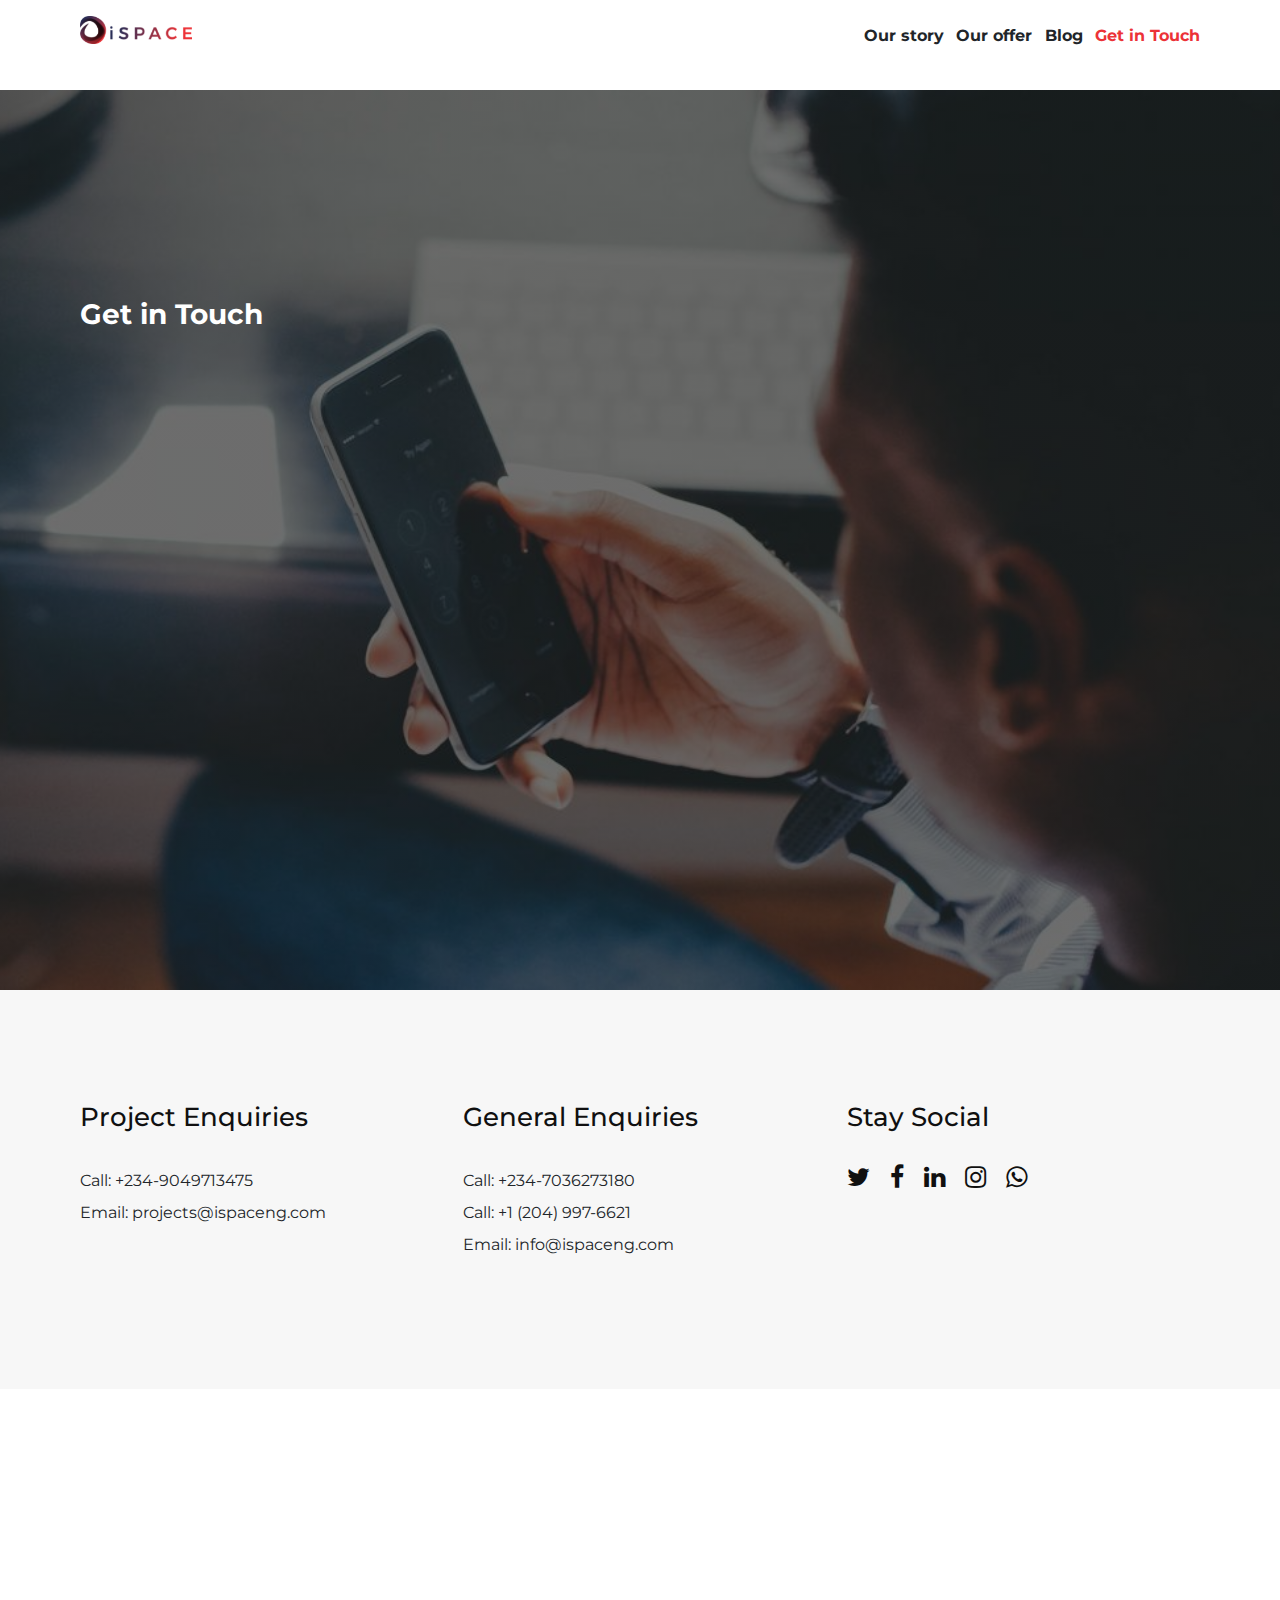
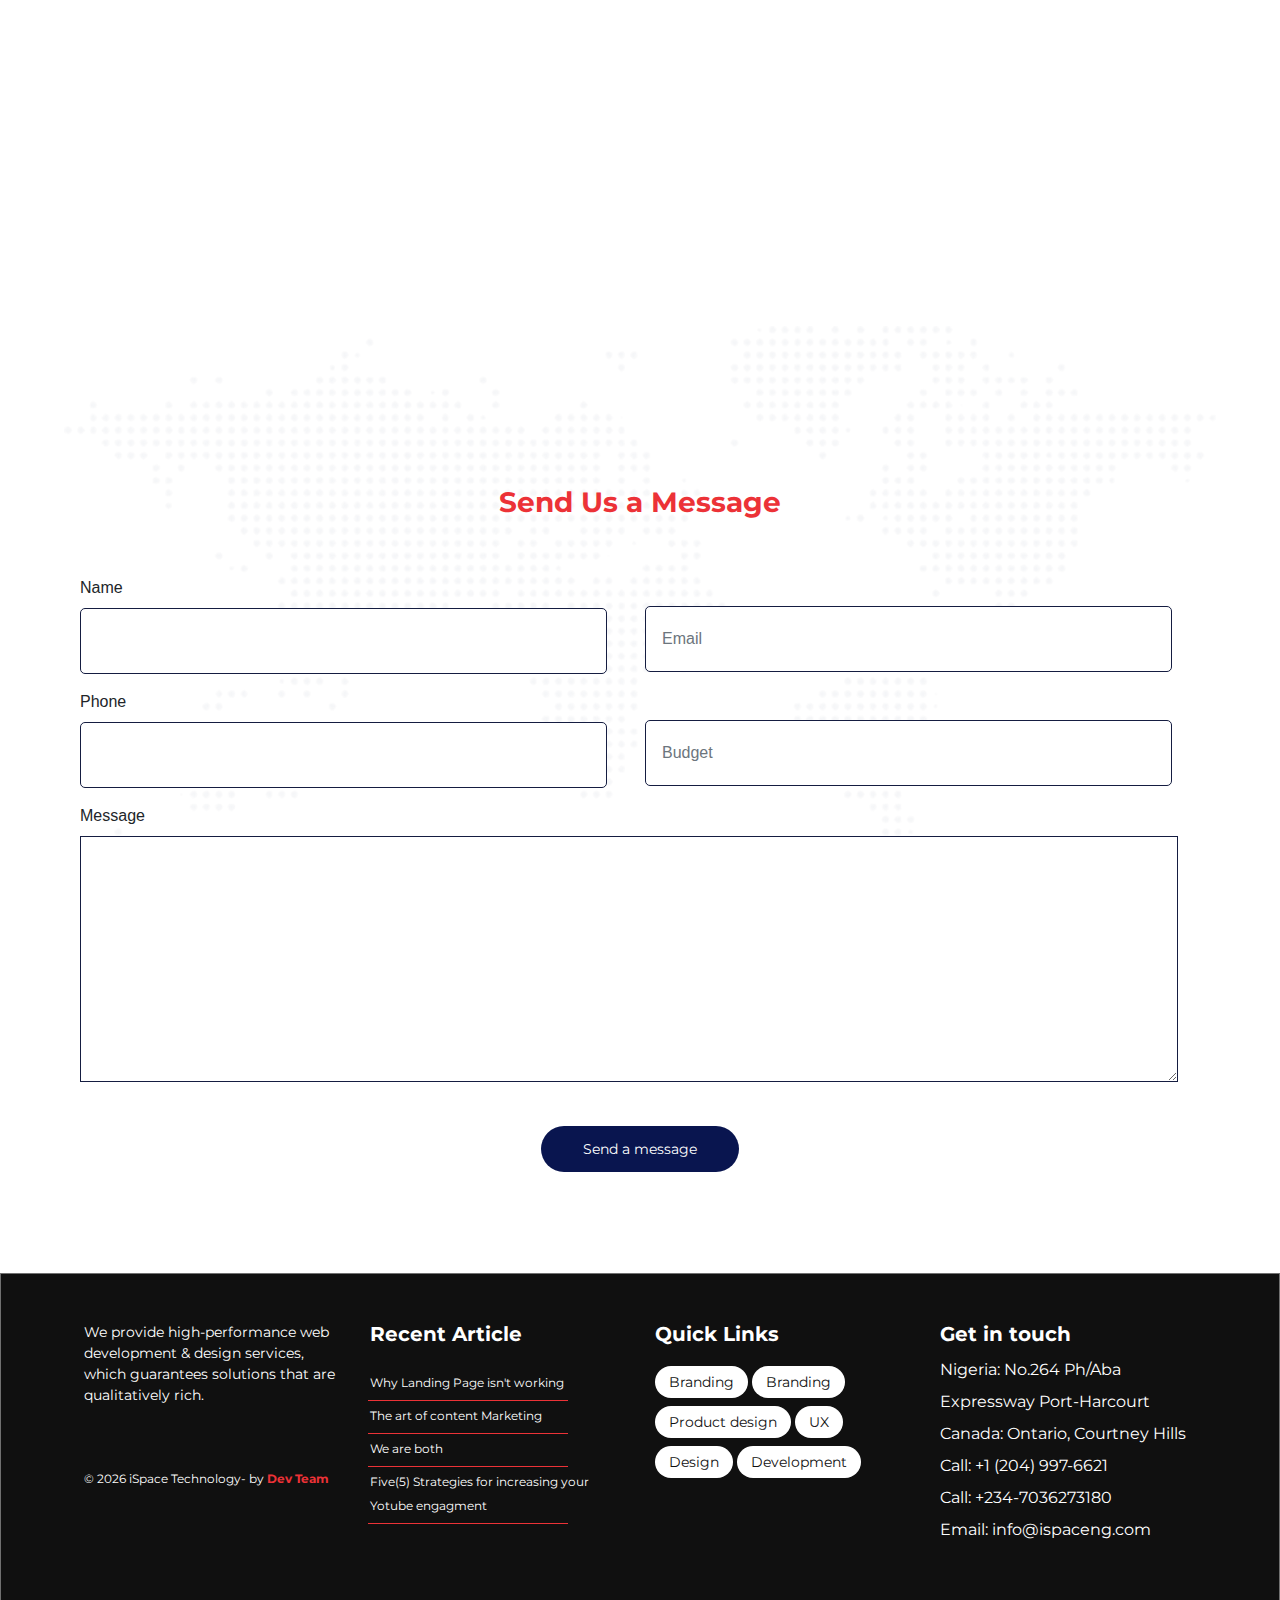
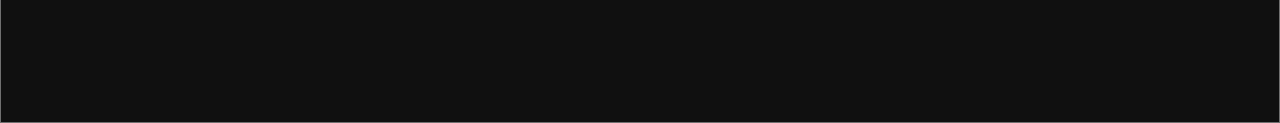
==== contact.html @ ebd1ff1b "all pages implemented" ====
<!DOCTYPE html>
<html lang="en">

<head>
    <meta charset="UTF-8">
    <meta name="viewport" content="width=device-width, initial-scale=1.0">
    <title>Get in Touch - iSpace Technology</title>

    <!-- Favicon -->
   <link rel="apple-touch-icon" sizes="180x180" href="assets/img/favicon/apple-touch-icon.png">
   <link rel="icon" type="image/png" sizes="32x32" href="assets/img/favicon/favicon-32x32.png">
   <link rel="icon" type="image/png" sizes="16x16" href="assets/img/favicon/favicon-16x16.png">
   <link rel="manifest" href="assets/img/favicon/site.webmanifest">

    <!-- google font -->
    <link
        href="https://fonts.googleapis.com/css2?family=Montserrat:wght@400;600;700;800&family=Ubuntu:ital,wght@0,700;1,400&display=swap"
        rel="stylesheet">

    <!-- bootstrap -->
    <link rel="stylesheet" href="assets/libs/bootstrap/css/bootstrap.min.css">

    <!-- font=awesome -->
    <link rel="stylesheet" href="assets/libs/font-awesome/css/font-awesome.min.css">

    <!-- AOS-->
    <link rel="stylesheet" href="assets/libs/aos-master/dist/aos.css">

    <!-- main style sheet -->
    <link rel="stylesheet" href="css/style.css">
</head>

<body>

    <!-- NAVIGATION -->

    <nav class="section_padding" id="header">
        <div class="logo">
            <a href="index.html">
                <img src="assets/img/ispace-logo.png" alt="ispace-logo">
            </a>
        </div>

        <div class="nav_link_holder mt-2">
            <a href="our-story.html">Our story</a>
            <a href="our-offer.html">Our offer</a>
            <a href="blog.html">Blog</a>
            <a href="contact.html" class="active">Get in Touch</a>
        </div>
        <span class="open_btn" onclick="openNav()">&#9776;</span>
    </nav>

    <!-- MOBILE NAVIGATION -->

    <div class="mobile_nav" id="myNav">
        <a href="javascript:void(0)" class="close_btn" onclick="closeNav()">&times;</a>
        <div class="mobile_nav_content">
            <a href="our-story.html">Our story</a>
            <a href="our-offer.html">Our offer</a>
            <a href="blog.html">Blog</a>
            <a href="contact.html" class="active">Get in Touch</a>
        </div>
    </div>

    <!-- END OF NAVIGATION -->


    <!-- CONTACT HERO SECTION -->

    <section class="contact">
        <div class="section_padding">
            <div class="contact-text">
                <h5>Get in Touch</h5>
            </div>
        </div>
    </section>


    <!-- END OF CONTACT SECTION -->


    <!-- ENQURIES SECTION -->

    <section class="contact-enquries">
        <div class="section_padding">
            <div class="row">
                <div class="col-md-4">
                    <h5>Project Enquiries</h5>
                    <p>Call: +234-9049713475 <br>
                        Email: projects@ispaceng.com
                    </p>
                </div>
                <div class="col-md-4">
                    <h5>General Enquiries</h5>
                    <p>Call: +234-7036273180 <br>
                        Call: +1 (204) 997-6621 <br>
                        Email: info@ispaceng.com
                    </p>
                </div>
                <div class="col-md-4">
                    <h5>Stay Social</h5>
                    <div class="contact-social">
                        <a href=""><i class="fa fa-twitter"></i></a>
                        <a href=""><i class="fa fa-facebook"></i></a>
                        <a href=""><i class="fa fa-linkedin"></i></a>
                        <a href=""><i class="fa fa-instagram"></i></a>
                        <a href=""><i class="fa fa-whatsapp"></i></a>
                    </div>
                </div>
            </div>
        </div>
    </section>

    <!-- END OF ENQUIRES SECTION -->

    <!-- MAP SECTION -->
    <section class="map-section">
        <div class="map">
            <iframe src="https://www.google.com/maps/embed?pb=!1m14!1m12!1m3!1d3975.5769391826975!2d7.0326238401228!3d4.842463900948483!2m3!1f0!2f0!3f0!3m2!1i1024!2i768!4f13.1!5e0!3m2!1sen!2sng!4v1610684551288!5m2!1sen!2sng" width="600" height="450" frameborder="0" style="border:0;" allowfullscreen="" aria-hidden="false" tabindex="0"></iframe>
        </div>
    </section>
    <!-- END OF MAP SECTION -->





        <!-- HOME CONTACT US SECTION -->

        <section class="home-contact">
            <div class="section_padding">
                <h5>Send Us a Message</h5>
                <div class="form-holder">
                    <form>
                        <div class="form-row">
                          <div class="form-group col-md-6">
                            <label for="name">Name</label>
                            <input type="text" class="form-control">
                          </div>
                          <div class="form-group col-md-6 email-form-holder">
                            <input type="email" class="form-control" placeholder="Email">
                          </div>
                        </div>
                        <div class="form-row">
                          <div class="form-group col-md-6">
                            <label for="phone">Phone</label>
                            <input type="phone" class="form-control">
                          </div>
                          <div class="form-group col-md-6 email-form-holder">
                            <input type="password" class="form-control" placeholder="Budget">
                          </div>
                        </div>
                        <div class="form-group">
                            <label for="message">Message</label>
                            <textarea name=""  id="" cols="30" rows="10"></textarea>
                        </div>
                        
                        <div class="blog-button text-center mt-5">
                            <a href="#" class="default-btn">Send a message</a>
                        </div>
    
                    </form>
                </div>
            </div>
        </section>
    
        <!-- END OF HOME CONTACT US SECTION -->
    
        <!-- FOOTER SECTION -->
    
        <footer>
            <div class="section_padding">
                <div class="row">
                    <div class="col-md-3 mb-4">
                        <div class="footer-logo">
    
                        </div>
                        <div class="footer-about">
                            <p>We provide high-performance web development & design services, which guarantees solutions that are 
                                qualitatively rich.
                            </p>
                            <br>
                            <br>
                            <p class="copyright">&copy; <script>
                                document.write(new Date().getFullYear());
                            </script> iSpace Technology- by <span>Dev Team</span></p>
                        </div>
                    </div>
    
                    <div class="col-md-3 mb-4">
                        <div class="footer-blog">
                            <h5>Recent Article</h5>
                            <div class="footer-blog-links mt-4">
                                <div class="footer-blog-section-header">
                                    <a href="#">Why Landing Page isn't working</a>
                                </div>
                                <div class="footer-blog-section-header">
                                    <a href="#">The art of content Marketing</a>
                                </div>
                                <div class="footer-blog-section-header">
                                    <a href="#">We are both</a>
                                </div>
                                <div class="footer-blog-section-header">
                                    <a href="#">Five(5) Strategies for increasing your Yotube engagment</a>
                                </div>
                                
                            </div>
                        </div>
                    </div>
    
                    <div class="col-md-3 mb-4">
                        <h5>Quick Links</h5>
                        <div class="links mt-4">
                            <a href="#" class="branding">Branding</a>
                            <a href="#" class="branding">Branding</a>
                            <div class="mt-3">
                                <a href="#" class="branding">Product design</a>
                                <a href="#" class="branding">UX</a>
                            </div>
                            <div class="mt-3">
                                <a href="#" class="branding">Design</a>
                                <a href="#" class="branding">Development</a>
                            </div>
                            
                        </div>
                        
                    </div>
    
                    <div class="col-md-3 mb-4">
                        <h5>Get in touch</h5>
                        <div class="footer-address">
                            <p>
                                Nigeria: No.264 Ph/Aba Expressway Port-Harcourt <br>
                                Canada: Ontario, Courtney Hills <br>
                                Call: +1 (204) 997-6621 <br>
                                Call: +234-7036273180 <br>
                                Email: info@ispaceng.com
                            </p>
                        </div>
                    </div>
                </div>
            </div>
    
        </footer>
    
        <!-- END OF FOOTER SECTION -->
    
    
    
    
        <!-- Script libraries -->
        <script src="assets/libs/jquery/jquery.min.js"></script>
        <script src="assets/libs/bootstrap/js/bootstrap.min.js"></script>
        <script src="assets/libs/aos-master/dist/aos.js"></script>
        
        <!-- main script -->
        <script src="js/main.js"></script>
    
    
    </body>
        
    </html>
---- css/style.css ----
/*reusables*/

:root {
    --body_font: 'Montserrat', sans-serif;
    --color1: #EC3237;
    --color2: #09154F;
    --color3: #101010;
    --mainTransition: all 0.5s ease-in;;
}

body{
    background: #FFFFFF;
}

h1,
h2,
h3,
h4,
h5,
h6 {
    font-family: var(--body_font)
}

.section_padding {
    padding-right: 5em;
    padding-left: 5em;
  }

a {
    text-decoration: none;
}

a:hover {
    text-decoration: none;
}

html {
    scroll-behavior: smooth;
}

a:hover{
    text-decoration: none;
}

button, input, select{
    outline: none !important;
}

.default-btn {
    padding: 1em 3em;
    background: var(--color2);
    color: white;
    font-size: 14px;
    transition: var(--mainTransition);
    font-weight: normal;
    font-family: var(--body_font);
    border-radius: 35px;
}

.default-btn:hover{
  font-size: 16px;
  transition: var(--mainTransition);
  color: white;
  }

.default-btn2 {
    padding: 1.5em 3em;
    background: var(--color1);
    color: white;
    font-size: 18px;
    transition: var(--mainTransition);
    font-weight: normal;
    font-family: var(--body_font);
    border-radius: 69px;
}

.default-btn2:hover{
    background: var(--color1);
    color: white;
  }

  .home-about, 
.home-porfolio,
.our-offer{
    margin-top: 3rem;
    font-family: var(--body_font);
}

.our-clients{
  margin-top: 9rem;
  font-family: var(--body_font);
}

/*--------------------------
 navigation
---------------------------*/
nav {
    height: 90px;
    padding: 1em;
    /* width: 100%; Commeneted it out when the width was overlapping */
    transition: all 0.6s ease-in-out;
    z-index: 999999999999;
    background-color: #fff;
  }
  
  #header.header-scrolled,
  #header.header-fixed {
    position: fixed;
    top: 0;
    width: 100%;
    transition: all 0.5s ease;
    z-index: 999999999;
    background-color: #fff;
    box-shadow: 6px 2px 12px 7px rgba(130, 125, 125, 0.44);
  }
  
  .logo img{
    float: left;
    width: 10%;
  }
  
  .nav_link_holder {
    float: right;
    display: flex;
    justify-content: space-between;
    min-width: 30%;
  }
  
  .nav_link_holder a {
    font-size: 16px;
    color: var(--heading_text_color);
    font-family: var(--body_font);
    font-style: normal;
    font-weight: bold;
  }

  nav .active{
      color:var(--color1);
      font-weight: bold;
  }

  /* Mobile Nav body classes */

.mobile_nav{
    width: 0;
    position: fixed;
    height: 100vh;
    background-color: rgba(0,0,0, 0.9);
    top: 0;
    left: 0;
    transition: 0.5s;
    overflow-x: hidden;
    z-index: 99999;
  }
  
  .mobile_nav_content{
    position: relative;
    top: 25%;
    width: 100%;
    text-align: center;
    margin-top: 30px;
    padding: 0 2em;
  }
  
  .mobile_nav_content a{
    padding: 8px;
    text-decoration: none;
    font-size: 20px;
    color: #818181;
    display: block;
    transition: 0.3s;
  }
  
  .mobile_nav_content a:hover,
  .mobile_nav_content a:focus{
    color: #818181;
  }
  
  .mobile_nav .close_btn{
    position: absolute;
    top: 20px;
    right: 45px;
    font-size: 30px;
    color: red ! important;
  }
  
  .open_btn{
    float: right;
    font-size: 30px;
    display: none;
    cursor: pointer;
    color: var(--text_color1);
    border:  1px solid #000000;
    position: relative;
    padding: 0 0.3em;
  }

/*--------------------------
 end of navigation
---------------------------*/

/*--------------------------
 LANDING PAGE
---------------------------*/

/* home page hero */

.home-hero{
    font-family: var(--body_font);
}

.home-hero-row{
  background: url(../assets/img/home-hero-bg.svg) bottom center / cover no-repeat;
  /* background-position: bottom center / cover; */
  background-size: 125%;
  /* background-repeat: no-repeat; */
  overflow: hidden;
}

.home-hero h5{
    font-size: 30px;
    padding-top: 10rem;
    overflow: hidden;
}

.home-hero h5 span{
  color: var(--color1);
  font-weight: bold;
}

.home-hero p{
    padding-top: 3rem;
    padding-bottom: 5rem;
    font-size: 23px;
}

.home-hero .typed-text{
  color: var(--color1);
  font-weight: bold;
  letter-spacing: 0.1rem;
}

.home-hero .cursor{
display: inline-block;
width: 3px;
background-color: var(--color1);
margin-left: 0.1rem;
animation: blink 1s infinite;
}

.home-hero .cursor.typing{
animation: none;
}

@keyframes blink{
0% {background-color: var(--color1);}
49% {background-color: var(--color1);}
50% {background-color: transparent;}
99% {background-color: transparent;}
100% {background-color: var(--color1);}
}

.home-hero img{
    width: 100%;
}

/* end of home page hero */

/* About Section */

.home-about{
  background: url(../assets/img/Group\ 228.svg) no-repeat top center / cover;
  background-size: 100%;
  margin-bottom: 12rem;
}

.img-border{
  position: relative;
  background: var(--color1);
  width: 100%;
  height: 150%;
  border-radius: 10px;
}

.home-about-img{
  position: absolute;
  top: 5px;
  left: 5px;
  width: calc(100% + 5px);
  height: calc(100% - 5px);
  padding-top: 0.3rem;
  padding-left: 0.3rem;
}

.home-about h5{
    font-size: 25px;
    color: var(--color1);
    font-weight: bold;
    padding-top: 2rem;
}

.home-about p{
    font-size: 18px;
    text-align: justify;
    padding-top: 2rem;
    line-height: 2;
    color: var(--color3);
    font-weight: bold;
}

.about-row-spacing{
    padding-left: 5rem;
}

/* End of About Section */


/* Portfolio Section */

.home-porfolio h5, .our-clients h5{
  font-weight: bold;
  font-size: 32px;
  color: var(--color3);
}

.section-header {
  margin-bottom: 60px;
  position: relative;
  padding-bottom: 20px;
}

.section-header::before {
  content: '';
  position: absolute;
  display: block;
  width: 250px;
  height: 5px;
  background: var(--color1);
  bottom: 0;
  left: calc(2% - 25px);
}

.blog-button{
  margin-top: 5rem;
}

.our-work-holder{
  display: flex;
  width: 50%;
  margin-bottom: 2rem;
}

.our-work-holder img{
  width: 65%;
}

.bistar-ui{
padding-right: 0.7rem;
}

.our-work-holder2{
  display: flex;
  width: 50%;
  margin-bottom: 3rem;
}

.our-work-holder2 img{
  width: 65%;
  padding-right: 1rem;
}

/* .solution-card{
  background-color: var(--color1);
  padding: 1rem 1rem;
} */



.our-clients img{
  width: 70%;
}

.logo-holder{
  padding-top: 1.5rem;
}

.nav{
  width: 50%;
  padding-bottom: 3rem;
}

.nav-pills .nav-link{
  background-color: var(--color3);
  border-radius: 28px;
  color: white;
  font-size: 12px;
  margin-right: 1rem;
  margin-bottom: 1rem;
}

.nav-pills .nav-link:hover{
  color: white;
  font-size: 14px;
  transition: var(--mainTransition);
}

.nav-pills .nav-link.active, .nav-pills .show>.nav-link{
  background-color: var(--color1);
}

/* End of Portfolio Section */


/* Our Offer Section */

.our-offer h5{
  color: var(--color1);
  font-size: 25px;
  text-align: center;
  font-weight: bold;
}

.our-offer p{
  font-size: 18px;
  text-align: center;
  padding-top: 1.5rem;
}

.our-offer-card{
  background-color: var(--color2);
  border-radius: 8px;
  width: 220px;
  height: 220px;
  text-align: center;
  padding: 2rem 2rem;
}

/* .our-offer-icon img{
  width: 35%;
} */

.our-offer-icon{
  min-height: 7rem;
}

.our-offer-subtext p{
  color: white;
  font-size: 12px;
}

.little-img img{
  width: 4%;
  margin-top: 3rem;
}

/* End of Our Offer Section */


/* HOME BLOG Section */

.home-blog{
  margin-top: 3rem;
  font-family: var(--body_font);
}

.home-contact{
  background: url(../assets/img/form-bg.png);
  background-position: top;
  background-repeat: no-repeat;
  margin-top: 5rem;
  background-size: 90%;
}

.home-contact h5{
  padding-top: 10rem;
}
.home-blog h5,
.home-contact h5,
.welcome-to-ispace h5{
  color: var(--color1);
  font-weight: bold;
  font-size: 28px;
  text-align: center;
  padding-bottom: 3rem;
}

.blog-card{
  width: 22rem;
  box-shadow: 0px 15px 20px #7682B72D;
  height: 30rem;
}

/* .card-body{
  padding-bottom: 5rem;
} */

.date-posted p{
  color: var(--color1);
  font-size: 10px;
}

.blog-title .card-title{
  font-weight: bold;
  font-size: 14px;
  border-bottom: 3px dashed #0FBF61;
  padding-bottom: 0.9rem;
  margin-bottom: 1rem;
}

.blog-excerpt .card-text{
  font-size: 12px;
}

.blog-excerpt a{
  color: var(--color1);
  font-size: 12px;
}

.blog-excerpt a i{
  color: green;
  opacity: 1;
}

/* End of HOME BLOG Section */


/* Home Contact Section */

.form-control{
  width: 95% !important;
  border-radius: 5px;
  padding: 2rem 1rem;
  border: 1px solid #151D41;
}

.email-form-holder{
  margin-top: 1.9rem;
}

textarea{
  width: 98%;
  border: 1px solid #151D41;
}

/* End of HOme COntact Section */

/*--------------------------
 END OF LANDING PAGE
---------------------------*/

/*--------------------------
OUR STORY PAGE
---------------------------*/

.welcome-to-ispace{
  margin-top: 5rem;
  font-family: var(--body_font);
}

.welcome-to-ispace p{
  text-align: justify;
  font-size: 25px;
}

.core-value{
  margin-top: 7rem;
  font-family: var(--body_font);
}

.core-value h5{
color: var(--color3);
font-size: 25px;
font-weight: bold;
margin-bottom: 2rem;
}

.core-value-icon img{
  width: 18%;
}

.core-value-icon {
  min-height: 4rem;
}

.core-value-heading h6{
color: var(--color3);
font-size: 18px;
font-weight: bold;
padding-bottom: 1rem;
}

.core-value-text p{
  font-size: 13px;
}

/*--------------------------
 END OF OUR STORY PAGE
---------------------------*/


/*--------------------------
 BLOG PAGE
---------------------------*/

.blog-heroimg-container img{
  margin-top: -15rem;
  width: 160% !important;
  margin-left: -11rem;
}

/*--------------------------
 END OF BLOG PAGE
---------------------------*/

/*--------------------------
 GET IN TOUCH PAGE
---------------------------*/

/* .contact{
  background: url(../assets/img/contact-bg.jpg) center center / cover no-repeat;
  background-color: #06062a;
  opacity: 0.6;
  height: 100vh;
} */

.contact {
  background-image: linear-gradient(rgba(16, 16, 16, 0.6), rgba(16, 16, 16, 0.6)), url(../assets/img/contact-bg.jpg);
  height: 100vh;
  background-position: center center;
  background-repeat: no-repeat;
  background-size: cover;
  /* position: relative; */
}

.contact h5{
  color: white;
  padding-top: 13rem;
  font-family: var(--body_font);
  font-weight: bold;
  font-size: 28px;
}

.contact-enquries{
  background-color: rgb(247, 247, 247);
  padding: 7rem 0rem;
  font-family: var(--body_font);
}

.contact-enquries h5 {
  font-size: 26px;
  color: var(--color3);
  padding-bottom: 1.5rem;
}

.contact-enquries p {
line-height: 2;
}

.contact-social a i {
  font-size: 25px;
  margin-right: 1rem;
  color: var(--color3);
}

/* .contact-social a:hover {
  font-size: 26px;
  transition: var(--mainTransition);
} */

/*--------------------------
 END OF GET IN TOUCH PAGE
---------------------------*/


/* Footer Section */

footer{
  margin-top: 7rem;
  background-color: var(--color3);
  min-height: 50vh;
  padding: 3rem 0.2rem;
  border: 1px solid #707070;
  font-family: var(--body_font);
}

.footer-about p{
  color: white;
  font-size: 14px;
}

.footer-about .copyright{
  font-size: 12px;
}

.footer-about span{
  color: var(--color1);
  font-weight: bold;
}

footer h5{
  color: white;
  font-weight: bold;
}

.footer-blog-links a{
  font-size: 12px;
  color: white;
}

.footer-blog-links a:hover{
  font-size: 13px;
}

.footer-blog-section-header{
  margin-bottom: 2px;
  position: relative;
  padding-bottom: 7px;
}

.footer-blog-section-header::before {
  content: '';
  position: absolute;
  display: block;
  width: 200px;
  height: 1px;
  background: var(--color1);
  bottom: 0;
  left: calc(9% - 25px);
}

.footer-address p{
  color: white;
  line-height: 2;
}

.branding {
  padding: 0.5em 1em;
  background: white;
  color: var(--color3);
  font-size: 14px;
  transition: var(--mainTransition);
  font-weight: normal;
  font-family: var(--body_font);
  border-radius: 35px;
}

.branding:hover {
  font-size: 15px;
  color: var(--color3);
}



/* End of Footer Section */







/* ===================================
MEDIA QUERIES
================================== */

@media (max-width: 600px) {

  .default-btn2 {
    padding: 1em 1.5em;
    font-size: 14px;
}

    .logo img{
        float: left;
        width: 50%;
    }

    .home-hero h5 {
      font-size: 25px;
      padding-top: 5rem;
  }

    .about-row-spacing{
      padding-left: 0;
    }

    .home-porfolio h5{
      font-size: 15px;
    }

    .our-clients h5{
      font-size: 18px;
      text-align: center;
    }

    .section-header::before {
      content: '';
      position: absolute;
      display: block;
      width: 150px;
      height: 5px;
      background: var(--color1);
      bottom: 0;
      left: calc(8% - 25px);
    }

    .client-logo-holder{
      margin: 0 auto;
      text-align: center;
    }

    .our-offer-card{
      margin: 0 auto;
    }

    .blog-card{
      margin: 0 auto;
      width: 16rem;
      max-height: 30rem;
    }

    .our-work-holder{
      display: grid;
      width: 100%;
      margin: 0 auto;
    }

    .our-work-holder img{
      width: 100%;
      margin-bottom: 2rem;
    }

    .bistar-ui{
      padding-right: 0;
      }

      .our-work-holder2{
        display: grid;
        width: 100%;
        margin: 0 auto;
      }
  
      .our-work-holder2 img{
        width: 100%;
        margin-bottom: 2rem;
        padding-right: 0;
      }

      .nav{
        width: 100%;
        padding-bottom: 3rem;
      }

      .contact {
        height: 50vh;
      }
      
      .contact h5{
        padding-top: 7rem;
      }
      

    footer{
      padding: 4rem 2rem;
    }

}

@media (max-width: 996px) {

    .section_padding {
      padding-left: 2em;
      padding-right: 2em;
    }
  
    .nav_link_holder {
      display: none;
    }
  
    .open_btn {
      display: block;
    }

    .about-row-spacing{
      padding-left: 0
    }

}


@media (min-width: 768px) and (max-width:1024px) {
    
    .logo img{
        float: left;
        width: 30%;
    }

    .home-hero h5 {
      font-size: 20px;
      padding-top: 4rem;
  }

    .about-row-spacing{
      padding-left: 1rem;
    }

    .home-about h5{
      padding-top: 0.5rem;
  }
  
  .home-about p{
      padding-top: 0.5rem;
      line-height: 1.2;
  }

  .our-offer-card{
    width: 170px;
    height: 170px;
    padding: 1.5rem 1.5rem;
  }

  .our-offer-icon img{
  width: 50%;
}

.our-offer-icon{
  min-height: 5rem;
}

.blog-card{
  width: 14.5rem;
}

.branding {
  padding: 0.3em 0.5em;
  background: white;
  color: var(--color3);
  font-size: 12px;
  transition: var(--mainTransition);
  font-weight: normal;
  font-family: var(--body_font);
  border-radius: 35px;
}

.contact {
  height: 50vh;
}

.contact h5{
  padding-top: 13rem;
}

}
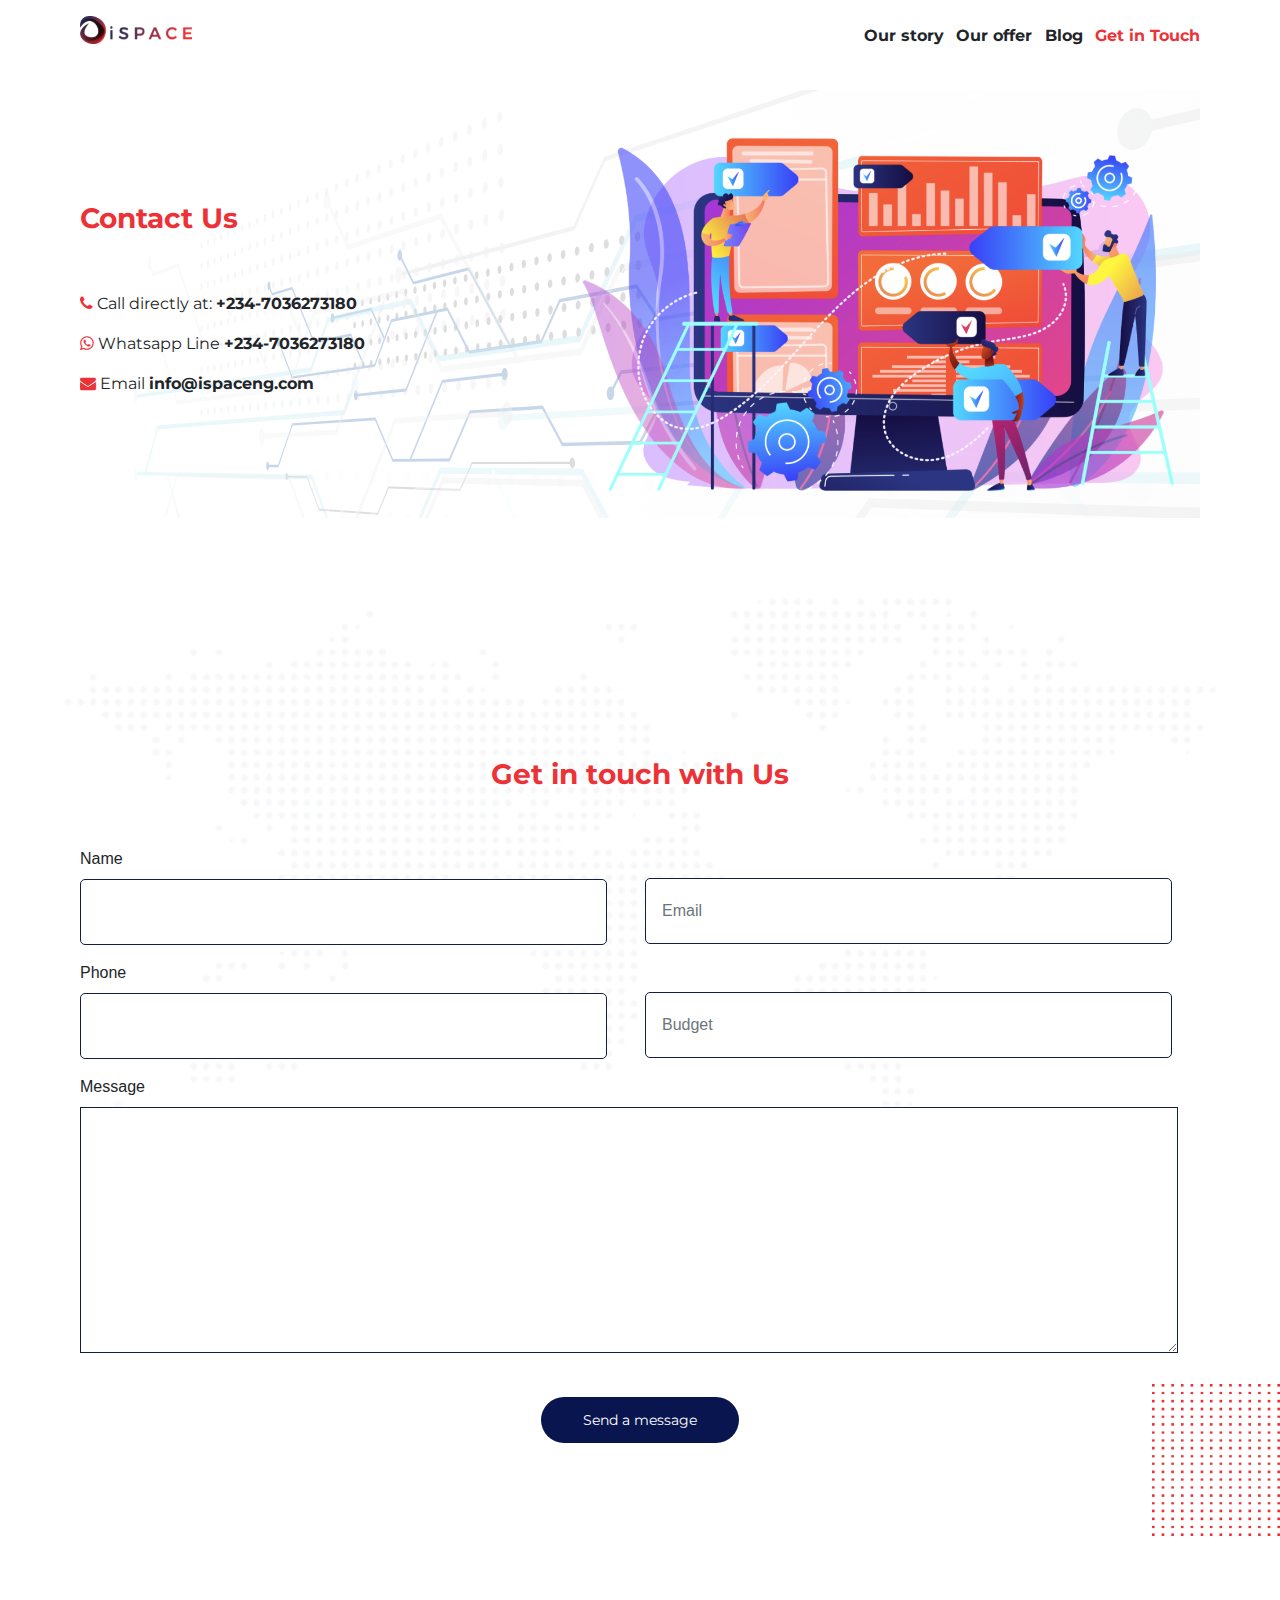
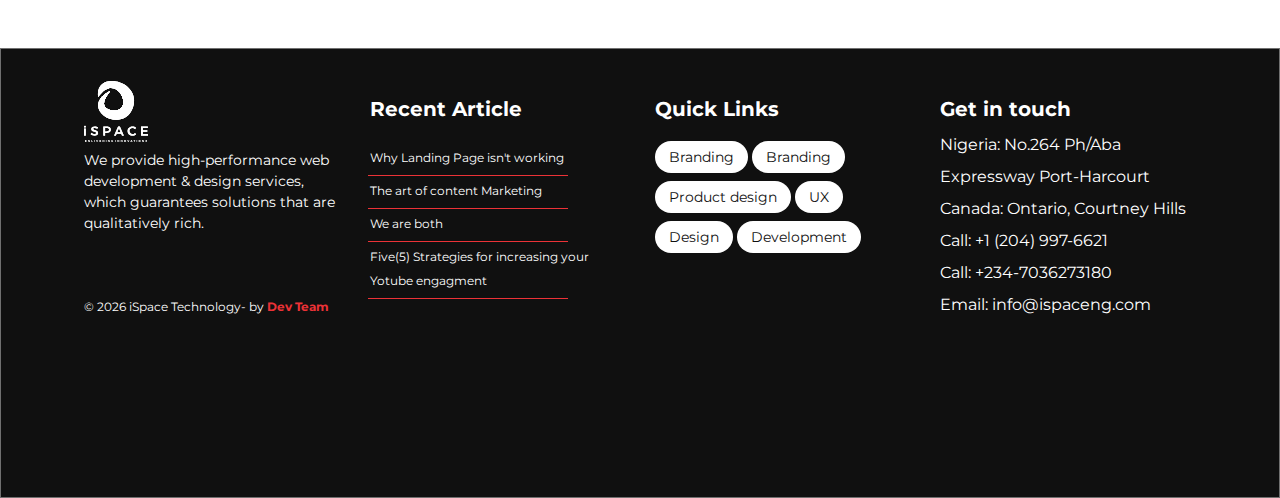
==== commit 9ba4a2c2: "some change to clients section" ====
--- a/contact.html
+++ b/contact.html
@@ -69,67 +69,33 @@
 
     <section class="contact">
         <div class="section_padding">
-            <div class="contact-text">
-                <h5>Get in Touch</h5>
-            </div>
-        </div>
-    </section>
-
-
-    <!-- END OF CONTACT SECTION -->
-
-
-    <!-- ENQURIES SECTION -->
-
-    <section class="contact-enquries">
-        <div class="section_padding">
-            <div class="row">
-                <div class="col-md-4">
-                    <h5>Project Enquiries</h5>
-                    <p>Call: +234-9049713475 <br>
-                        Email: projects@ispaceng.com
-                    </p>
-                </div>
-                <div class="col-md-4">
-                    <h5>General Enquiries</h5>
-                    <p>Call: +234-7036273180 <br>
-                        Call: +1 (204) 997-6621 <br>
-                        Email: info@ispaceng.com
-                    </p>
-                </div>
-                <div class="col-md-4">
-                    <h5>Stay Social</h5>
-                    <div class="contact-social">
-                        <a href=""><i class="fa fa-twitter"></i></a>
-                        <a href=""><i class="fa fa-facebook"></i></a>
-                        <a href=""><i class="fa fa-linkedin"></i></a>
-                        <a href=""><i class="fa fa-instagram"></i></a>
-                        <a href=""><i class="fa fa-whatsapp"></i></a>
+            <div class="contact-hero-row">
+                <div class="row ">
+                    <div class="col-md-5 mb-5">
+                        <h5>Contact Us</h5>
+                        <div class="contact-socials">
+                            <p><i class="fa fa-phone"></i> Call directly at: <span>+234-7036273180</span></p>
+                            <p><i class="fa fa-whatsapp"></i> Whatsapp Line <span>+234-7036273180</span></p>
+                            <p><i class="fa fa-envelope"></i> Email <span>info@ispaceng.com</span></p>
+                        </div>
+                    </div>
+                    <div class="col-md-7" data-aos="zoom-in-up" data-aos-duration="2500">
+                        <img src="assets/img/get-in-touch-img.png" alt="hero-img" class="img-fluid">
                     </div>
                 </div>
             </div>
         </div>
     </section>
 
-    <!-- END OF ENQUIRES SECTION -->
-
-    <!-- MAP SECTION -->
-    <section class="map-section">
-        <div class="map">
-            <iframe src="https://www.google.com/maps/embed?pb=!1m14!1m12!1m3!1d3975.5769391826975!2d7.0326238401228!3d4.842463900948483!2m3!1f0!2f0!3f0!3m2!1i1024!2i768!4f13.1!5e0!3m2!1sen!2sng!4v1610684551288!5m2!1sen!2sng" width="600" height="450" frameborder="0" style="border:0;" allowfullscreen="" aria-hidden="false" tabindex="0"></iframe>
-        </div>
-    </section>
-    <!-- END OF MAP SECTION -->
-
-
-
-
-
-        <!-- HOME CONTACT US SECTION -->
+
+    <!-- END OF CONTACT SECTION -->
+
+    
+    <!-- HOME CONTACT US SECTION -->
 
         <section class="home-contact">
             <div class="section_padding">
-                <h5>Send Us a Message</h5>
+                <h5>Get in touch with Us</h5>
                 <div class="form-holder">
                     <form>
                         <div class="form-row">
@@ -163,6 +129,9 @@
                 </div>
             </div>
         </section>
+        <section class="form-img">
+            <img src="assets/img/form-under-img.svg" alt="">
+        </section>
     
         <!-- END OF HOME CONTACT US SECTION -->
     
@@ -173,7 +142,7 @@
                 <div class="row">
                     <div class="col-md-3 mb-4">
                         <div class="footer-logo">
-    
+                            <img src="assets/img/footer-logo.svg" alt="ispace-logo" class="img-fluid">
                         </div>
                         <div class="footer-about">
                             <p>We provide high-performance web development & design services, which guarantees solutions that are 
--- a/css/style.css
+++ b/css/style.css
@@ -411,7 +411,7 @@
 /* End of Portfolio Section */
 
 
-/* Our Offer Section */
+/* Home Our Offer Section */
 
 .our-offer h5{
   color: var(--color1);
@@ -542,6 +542,15 @@
   border: 1px solid #151D41;
 }
 
+.form-img{
+  text-align: right;
+}
+
+.form-img img{
+  width: 10%;
+  margin-top: -3rem;
+}
+
 /* End of HOme COntact Section */
 
 /*--------------------------
@@ -616,59 +625,63 @@
  GET IN TOUCH PAGE
 ---------------------------*/
 
-/* .contact{
-  background: url(../assets/img/contact-bg.jpg) center center / cover no-repeat;
-  background-color: #06062a;
-  opacity: 0.6;
-  height: 100vh;
-} */
-
-.contact {
-  background-image: linear-gradient(rgba(16, 16, 16, 0.6), rgba(16, 16, 16, 0.6)), url(../assets/img/contact-bg.jpg);
-  height: 100vh;
-  background-position: center center;
-  background-repeat: no-repeat;
-  background-size: cover;
-  /* position: relative; */
+.contact-hero-row{
+  background: url(../assets/img/home-hero-bg.svg) center center / cover no-repeat;
+  /* background-position: bottom center / cover; */
+  background-size: 125%;
+  /* background-repeat: no-repeat; */
+  overflow: hidden;
+  font-family: var(--body_font);
 }
 
 .contact h5{
-  color: white;
-  padding-top: 13rem;
+  color: var(--color1);
+  padding-top: 7rem;
+  padding-bottom: 3rem;
   font-family: var(--body_font);
   font-weight: bold;
   font-size: 28px;
 }
 
-.contact-enquries{
-  background-color: rgb(247, 247, 247);
-  padding: 7rem 0rem;
+.contact-socials p i {
+  color: var(--color1);
+}
+
+.contact p span {
+  font-weight: bold;
+}
+
+/*--------------------------
+ END OF GET IN TOUCH PAGE
+---------------------------*/
+
+
+/*--------------------------
+    OUR OFFER PAGE
+---------------------------*/
+
+.what-we-offer{
   font-family: var(--body_font);
-}
-
-.contact-enquries h5 {
-  font-size: 26px;
+  margin-top: 5rem;
+}
+
+.what-we-offer-heading h5{
+  color: var(--color1);
+  font-weight: normal;
+  padding-top: 3rem;
+  font-size: 28px;
+}
+
+.what-we-offer-text p{
+  text-align: justify;
+  padding-top: 3rem;
+  padding-bottom: 3rem;
+  font-size: 18px;
   color: var(--color3);
-  padding-bottom: 1.5rem;
-}
-
-.contact-enquries p {
-line-height: 2;
-}
-
-.contact-social a i {
-  font-size: 25px;
-  margin-right: 1rem;
-  color: var(--color3);
-}
-
-/* .contact-social a:hover {
-  font-size: 26px;
-  transition: var(--mainTransition);
-} */
-
-/*--------------------------
- END OF GET IN TOUCH PAGE
+}
+
+/*--------------------------
+ END OF OUR OFFERPAGE
 ---------------------------*/
 
 
@@ -681,6 +694,12 @@
   padding: 3rem 0.2rem;
   border: 1px solid #707070;
   font-family: var(--body_font);
+}
+
+.footer-logo img{
+  width: 25%;
+  margin-top: -1rem;
+  padding-bottom: 0.5rem;
 }
 
 .footer-about p{
@@ -813,6 +832,10 @@
       margin: 0 auto;
     }
 
+    .core-value h5{
+      text-align: center;
+    }
+
     .blog-card{
       margin: 0 auto;
       width: 16rem;
@@ -851,13 +874,21 @@
         padding-bottom: 3rem;
       }
 
-      .contact {
-        height: 50vh;
-      }
+      /* .contact {
+        paddin
+      } */
       
       .contact h5{
         padding-top: 7rem;
       }
+
+      .home-contact h5 {
+        font-size: 23px;
+      }
+
+      .blog-heroimg-container img {
+        display: none;
+    }
       
 
     footer{
@@ -942,12 +973,29 @@
   border-radius: 35px;
 }
 
-.contact {
-  height: 50vh;
-}
-
-.contact h5{
-  padding-top: 13rem;
-}
+.contact-hero-row img{
+  margin-top: 3.5rem;
+}
+
+.contact p {
+  font-size: 12px;
+}
+
+.what-we-offer-heading h5{
+  padding-top: 1rem;
+}
+
+.what-we-offer-text p{
+  padding-top: 1rem;
+  padding-bottom: 1rem;
+  font-size: 14px;
+}
+
+.blog-heroimg-container img {
+  margin-top: -5rem;
+  width: 120% !important;
+  margin-left: 0rem;
+}
+
 
 }